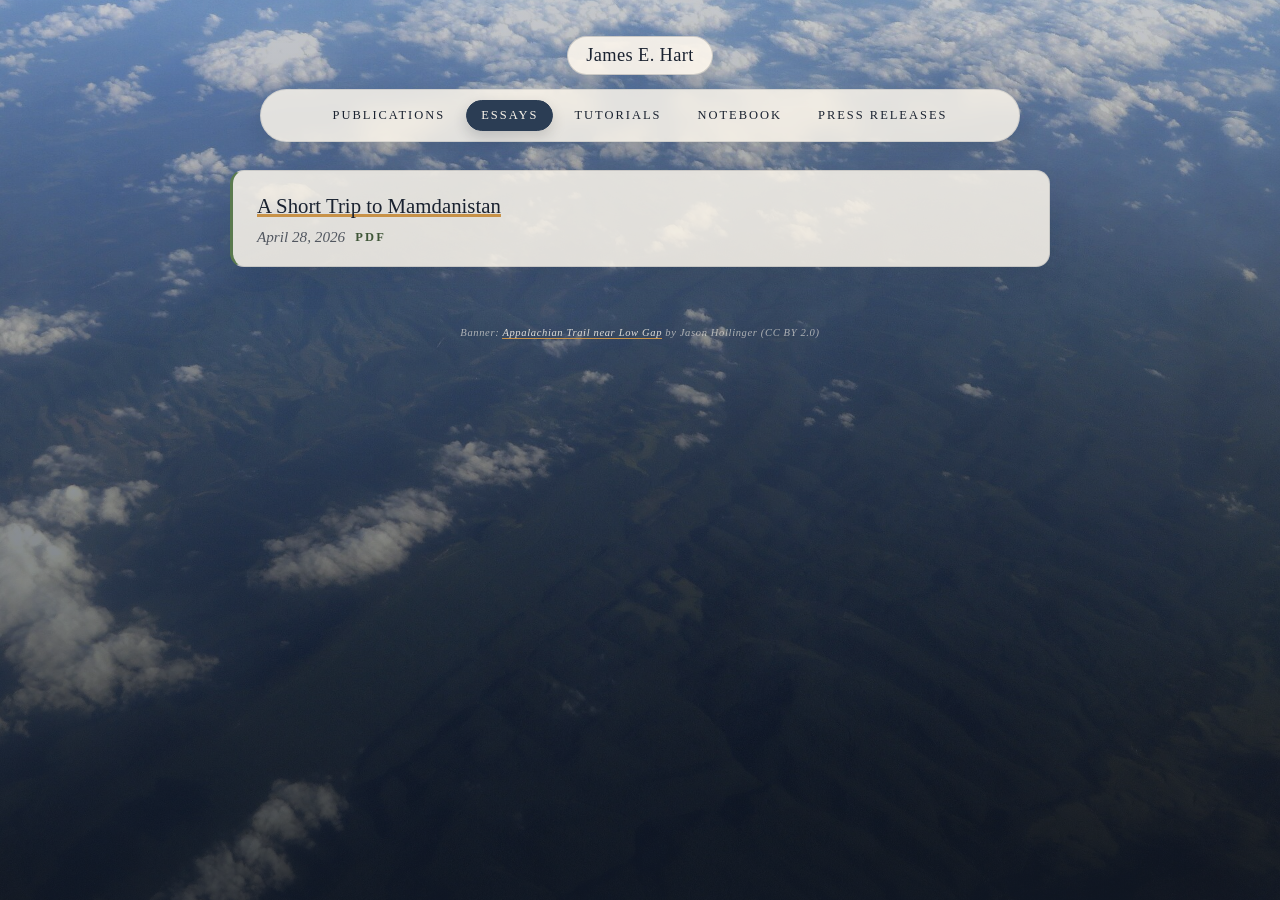
==== essays.html @ 21981b57 "Initial commit: personal website Co-Authored-By: Claude Opus 4.7 <noreply@anthropic.com>" ====
<!doctype html>
<html lang="en">
  <head>
    <meta charset="utf-8" />
    <meta name="viewport" content="width=device-width, initial-scale=1" />
    <title>Essays | James E. Hart</title>
    <link rel="stylesheet" href="styles.css" />
  </head>
  <body>
    <main class="page page--essays">
      <div class="backdrop">
        <div class="orb orb-one"></div>
        <div class="orb orb-two"></div>
        <div class="grid"></div>
      </div>

      <header class="topbar reveal" style="--d: 0.05s">
        <a class="home-link menu-link" href="index.html">James E. Hart</a>
        <nav class="menu menu--inline" aria-label="Primary">
          <a href="publications.html" class="menu-link">Publications</a>
          <a href="essays.html" class="menu-link is-active">Essays</a>
          <a href="tutorials.html" class="menu-link">Tutorials</a>
          <a href="multimedia.html" class="menu-link">Notebook</a>
          <a href="press-releases.html" class="menu-link">Press releases</a>
        </nav>
      </header>

      <section class="essay-wrap">
        <div class="essay-list">
          <article class="essay-card reveal" style="--d: 0.1s">
            <h2 class="essay-title">
              <a href="assets/essays/A%20Short%20Trip%20to%20Mamdanistan.pdf">A Short Trip to Mamdanistan</a>
            </h2>
            <p class="essay-meta">
              <span class="essay-date">April 28, 2026</span>
              <span class="essay-pdf">PDF</span>
            </p>
          </article>
        </div>
      </section>

      <footer class="site-footer">
        Banner: <a href="assets/mountains/CREDITS.md">Appalachian Trail near Low Gap</a> by Jason Hollinger (CC BY 2.0)
      </footer>
    </main>
  </body>
</html>
---- styles.css ----
/* ============================================================
   James E. Hart — Appalachian / Blue Ridge theme
   Color and type system inspired by misty layered ridges at dawn.
   ============================================================ */

@view-transition {
  navigation: auto;
}

@keyframes ridge-slide-out {
  from {
    transform: translateX(0);
    opacity: 1;
  }
  to {
    transform: translateX(-8%);
    opacity: 0;
  }
}

@keyframes ridge-slide-in {
  from {
    transform: translateX(8%);
    opacity: 0;
  }
  to {
    transform: translateX(0);
    opacity: 1;
  }
}

::view-transition-old(root) {
  animation: ridge-slide-out 380ms cubic-bezier(0.4, 0, 0.2, 1) both;
}

::view-transition-new(root) {
  animation: ridge-slide-in 380ms cubic-bezier(0.4, 0, 0.2, 1) both;
}

:root {
  /* Ridge palette — far ridges fade to lighter, near ridges to darker */
  --ridge-deepest: #131c2a;
  --ridge-deep: #2b3d54;
  --ridge-mid: #5a7390;
  --ridge-far: #97aac1;
  --ridge-mist: #cfdae6;

  /* Dawn warm tones */
  --dawn-cream: #f3ebe0;
  --dawn-bright: #fbf5ea;
  --dawn-haze: #e7d5c2;
  --dawn-gold: #c89248;
  --dawn-ember: #b85a2e;

  /* Forest accent */
  --moss-deep: #3f5638;
  --moss: #5a7a4f;

  /* Ink */
  --ink: #1a2230;
  --ink-soft: rgba(26, 34, 48, 0.72);
  --ink-faint: rgba(26, 34, 48, 0.5);

  /* Cream paper for cards */
  --paper: rgba(252, 246, 236, 0.86);
  --paper-strong: #fcf6ec;
  --paper-edge: rgba(26, 34, 48, 0.12);

  /* Effects */
  --shadow-ridge: 0 22px 50px rgba(19, 28, 42, 0.28);
  --shadow-soft: 0 10px 24px rgba(19, 28, 42, 0.12);
  --shadow-card: 0 14px 32px rgba(19, 28, 42, 0.1);

  --radius-pill: 999px;
  --radius-round: 50%;
  --max-width: 980px;

  --font-display: "Times New Roman", Times, serif;
  --font-body: "Times New Roman", Times, serif;
}

* {
  box-sizing: border-box;
}

body {
  margin: 0;
  min-height: 100vh;
  font-family: var(--font-body);
  font-weight: 400;
  color: var(--ink);
  background: linear-gradient(180deg, #f6efe4 0%, #efe5d6 50%, #e3dccf 100%);
  overflow-x: hidden;
  -webkit-font-smoothing: antialiased;
  -moz-osx-font-smoothing: grayscale;
}

/* ----------------------------------------------------------
   Page shells
   ---------------------------------------------------------- */

.page {
  position: relative;
  min-height: 100vh;
  display: flex;
  align-items: center;
  justify-content: center;
  padding: 48px 20px 56px;
  background-image:
    linear-gradient(
      180deg,
      rgba(26, 36, 56, 0.25) 0%,
      rgba(19, 28, 42, 0.55) 70%,
      rgba(19, 28, 42, 0.78) 100%
    ),
    url("assets/mountains/spruce-knob-allegheny.jpg");
  background-size: cover;
  background-position: center 35%;
  background-attachment: fixed;
  background-repeat: no-repeat;
  color: var(--paper-strong);
}

/* ----------------------------------------------------------
   HOME — full-bleed Blue Ridge hero (extra-dramatic overlay)
   ---------------------------------------------------------- */

.page--home {
  flex-direction: column;
  align-items: center;
  justify-content: center;
  padding: 32px 20px 16px;
  background-image:
    linear-gradient(
      180deg,
      rgba(26, 36, 56, 0.15) 0%,
      rgba(26, 36, 56, 0.05) 30%,
      rgba(19, 28, 42, 0.55) 75%,
      rgba(19, 28, 42, 0.85) 100%
    ),
    url("assets/mountains/spruce-knob-allegheny.jpg");
  background-size: cover;
  background-position: center 35%;
  background-attachment: fixed;
  background-repeat: no-repeat;
}

.page--home .hero {
  flex: 1;
  justify-content: center;
}

/* keep the empty .backdrop / orb / grid markup harmless on home */
.page--home .backdrop,
.page--home .orb,
.page--home .grid {
  display: none;
}

.page--home .name {
  color: var(--paper-strong);
  text-shadow: 0 2px 24px rgba(19, 28, 42, 0.6);
}

.page--home .title {
  color: rgba(252, 246, 236, 0.86);
}

.page--home .menu-link {
  color: var(--paper-strong);
  background: rgba(252, 246, 236, 0.1);
  border-color: rgba(252, 246, 236, 0.32);
  backdrop-filter: blur(6px);
  -webkit-backdrop-filter: blur(6px);
}

.page--home .menu-link:hover,
.page--home .menu-link:focus {
  background: rgba(252, 246, 236, 0.22);
  border-color: rgba(252, 246, 236, 0.55);
  color: var(--paper-strong);
}

.page--home .social {
  background: rgba(252, 246, 236, 0.12);
  border-color: rgba(252, 246, 236, 0.3);
  color: var(--paper-strong);
  backdrop-filter: blur(6px);
  -webkit-backdrop-filter: blur(6px);
}

.page--home .social.orcid,
.page--home .social.scholar,
.page--home .social.institution,
.page--home .social.linked,
.page--home .social.mail {
  /* override colorful tints over the dark hero — stay cream for cohesion */
  color: var(--paper-strong);
  background: rgba(252, 246, 236, 0.12);
}

.page--home .photo-frame {
  background: rgba(252, 246, 236, 0.18);
  border: 1px solid rgba(252, 246, 236, 0.45);
  box-shadow: 0 18px 42px rgba(19, 28, 42, 0.55), 0 0 0 6px rgba(252, 246, 236, 0.06);
}

.page--home .site-footer {
  color: rgba(252, 246, 236, 0.7);
}

.page--home .site-footer a {
  color: var(--paper-strong);
  border-color: rgba(252, 246, 236, 0.4);
}

/* ----------------------------------------------------------
   INNER PAGES — slim ridge banner above content
   ---------------------------------------------------------- */

.page--publications,
.page--essays,
.page--tutorials,
.page--essay,
.page--press,
.page--multimedia {
  align-items: stretch;
  justify-content: flex-start;
  flex-direction: column;
  padding: 36px 0 56px;
}

/* Hide the legacy orb/grid backdrop on inner pages too */
.page--publications .backdrop,
.page--essays .backdrop,
.page--tutorials .backdrop,
.page--essay .backdrop,
.page--press .backdrop,
.page--multimedia .backdrop {
  display: none;
}

/* ----------------------------------------------------------
   Hero (home)
   ---------------------------------------------------------- */

.hero {
  position: relative;
  z-index: 1;
  display: flex;
  flex-direction: column;
  align-items: center;
  text-align: center;
  gap: 22px;
  max-width: var(--max-width);
}

.photo-frame {
  width: clamp(200px, 26vw, 300px);
  height: clamp(200px, 26vw, 300px);
  border-radius: var(--radius-round);
  background: var(--paper-strong);
  padding: 8px;
  box-shadow: var(--shadow-ridge);
  border: 2px solid rgba(26, 34, 48, 0.12);
}

.photo-frame img {
  width: 100%;
  height: 100%;
  object-fit: cover;
  border-radius: var(--radius-round);
  display: block;
}

.name {
  font-family: var(--font-display);
  font-size: clamp(2.8rem, 5.2vw, 4.8rem);
  font-weight: 600;
  margin: 0;
  letter-spacing: 0.01em;
  line-height: 1.05;
}

.title {
  margin: -4px 0 0;
  font-size: 1.05rem;
  line-height: 1.6;
  color: var(--ink-soft);
  max-width: 720px;
  font-style: italic;
  font-weight: 400;
}

/* ----------------------------------------------------------
   Nav menu
   ---------------------------------------------------------- */

.menu {
  display: flex;
  flex-wrap: wrap;
  justify-content: center;
  gap: 10px;
}

.menu-link {
  text-decoration: none;
  color: var(--ink);
  padding: 10px 18px;
  border-radius: var(--radius-pill);
  border: 1px solid rgba(26, 34, 48, 0.18);
  background: rgba(252, 246, 236, 0.78);
  font-family: var(--font-body);
  font-size: 0.86rem;
  letter-spacing: 0.18em;
  text-transform: uppercase;
  transition: transform 0.2s ease, background 0.2s ease, border 0.2s ease,
    box-shadow 0.2s ease, color 0.2s ease;
}

.menu-link:hover,
.menu-link:focus {
  outline: none;
  transform: translateY(-2px);
  border-color: var(--dawn-gold);
  background: var(--paper-strong);
  box-shadow: 0 10px 22px rgba(19, 28, 42, 0.16);
}

.menu-link.is-active {
  background: var(--ridge-deep);
  border-color: var(--ridge-deep);
  color: var(--paper-strong);
  box-shadow: 0 8px 18px rgba(19, 28, 42, 0.2);
}

.page--home .menu-link.is-active {
  background: var(--paper-strong);
  border-color: var(--paper-strong);
  color: var(--ridge-deepest);
}

/* ----------------------------------------------------------
   Socials
   ---------------------------------------------------------- */

.socials {
  display: flex;
  flex-wrap: wrap;
  gap: 12px;
  justify-content: center;
}

.social {
  width: 46px;
  height: 46px;
  border-radius: var(--radius-round);
  display: grid;
  place-items: center;
  border: 1px solid rgba(26, 34, 48, 0.18);
  background: rgba(252, 246, 236, 0.85);
  color: var(--ink);
  text-decoration: none;
  transition: transform 0.2s ease, box-shadow 0.2s ease, border 0.2s ease;
}

.social svg {
  width: 22px;
  height: 22px;
  fill: currentColor;
}

.social-icon {
  font-size: 0.95rem;
  font-weight: 600;
  letter-spacing: 0.05em;
}

.social:hover,
.social:focus {
  outline: none;
  transform: translateY(-2px);
  box-shadow: 0 10px 18px rgba(19, 28, 42, 0.15);
  border-color: var(--dawn-gold);
}

/* (light tints for inner-page contexts where socials sit on cream) */
.social.orcid {
  color: #1f7a43;
  background: rgba(31, 122, 67, 0.12);
}
.social.github {
  color: #1a2230;
}
.social.scholar {
  color: #2a6ed1;
  background: rgba(42, 110, 209, 0.12);
}
.social.institution {
  color: #1f3d7a;
  background: rgba(31, 61, 122, 0.12);
}
.social.linked {
  color: #0072b1;
  background: rgba(0, 114, 177, 0.12);
}
.social.mail {
  color: var(--dawn-ember);
  background: rgba(184, 90, 46, 0.12);
}

/* ----------------------------------------------------------
   Reveal animation
   ---------------------------------------------------------- */

.reveal {
  opacity: 0;
  transform: translateY(16px);
  animation: fadeUp 0.9s ease forwards;
  animation-delay: var(--d, 0s);
}

@keyframes fadeUp {
  to {
    opacity: 1;
    transform: translateY(0);
  }
}

/* ----------------------------------------------------------
   Topbar (inner pages) — sits over banner photo
   ---------------------------------------------------------- */

.topbar {
  position: relative;
  z-index: 2;
  width: 100%;
  max-width: var(--max-width);
  margin: 0 auto 28px;
  padding: 0 20px;
  display: flex;
  align-items: center;
  justify-content: center;
  gap: 14px;
  flex-wrap: wrap;
  flex-direction: column;
}

.home-link.menu-link {
  text-transform: none;
  letter-spacing: 0.02em;
  font-family: var(--font-display);
  font-size: 1.15rem;
  font-weight: 500;
  padding: 8px 18px;
  background: rgba(252, 246, 236, 0.92);
  border-color: rgba(26, 34, 48, 0.18);
  color: var(--ink);
  box-shadow: var(--shadow-soft);
}

.menu--inline {
  justify-content: center;
  width: 100%;
  background: rgba(252, 246, 236, 0.85);
  backdrop-filter: blur(8px);
  -webkit-backdrop-filter: blur(8px);
  padding: 10px 12px;
  border-radius: var(--radius-pill);
  border: 1px solid rgba(26, 34, 48, 0.1);
  box-shadow: var(--shadow-soft);
  max-width: 760px;
  margin: 0 auto;
  gap: 6px;
}

.menu--inline .menu-link {
  padding: 7px 14px;
  font-size: 0.78rem;
  border: 1px solid transparent;
  background: transparent;
  letter-spacing: 0.16em;
}

.menu--inline .menu-link:hover,
.menu--inline .menu-link:focus {
  background: rgba(26, 34, 48, 0.06);
  border-color: transparent;
  transform: none;
  box-shadow: none;
}

.menu--inline .menu-link.is-active {
  background: var(--ridge-deep);
  color: var(--paper-strong);
  border-color: var(--ridge-deep);
  box-shadow: 0 6px 14px rgba(19, 28, 42, 0.18);
}

/* ----------------------------------------------------------
   Publications
   ---------------------------------------------------------- */

.pub-wrap {
  position: relative;
  z-index: 1;
  width: 100%;
  max-width: var(--max-width);
  margin: 0 auto;
  padding: 0 20px;
  display: flex;
  flex-direction: column;
  gap: 28px;
  align-items: center;
}

.pub-list {
  display: flex;
  flex-direction: column;
  gap: 36px;
  width: 100%;
  align-items: center;
}

.pub-year {
  display: flex;
  flex-direction: column;
  align-items: center;
  gap: 16px;
  width: 100%;
}

.pub-year h2 {
  margin: 0;
  font-family: var(--font-display);
  font-size: 0.9rem;
  font-weight: 500;
  text-transform: uppercase;
  letter-spacing: 0.4em;
  color: var(--paper-strong);
  text-shadow: 0 1px 12px rgba(19, 28, 42, 0.55);
  text-align: center;
  position: relative;
  padding: 0 18px;
}

.pub-year h2::before,
.pub-year h2::after {
  content: "";
  display: inline-block;
  width: 28px;
  height: 1px;
  background: rgba(252, 246, 236, 0.45);
  vertical-align: middle;
  margin: 0 12px;
}

.pub-cards {
  display: grid;
  gap: 16px;
  width: 100%;
  justify-items: center;
  grid-template-columns: 1fr;
}

.pub-card {
  background: var(--paper);
  border: 1px solid var(--paper-edge);
  border-left: 3px solid var(--ridge-mid);
  border-radius: 14px;
  padding: 20px 24px;
  box-shadow: var(--shadow-card);
  width: min(100%, 820px);
  text-align: left;
  transition: transform 0.2s ease, box-shadow 0.2s ease, border-color 0.2s ease;
}

.pub-card:hover {
  transform: translateY(-2px);
  border-left-color: var(--dawn-gold);
  box-shadow: 0 18px 36px rgba(19, 28, 42, 0.14);
}

.pub-title {
  margin: 0 0 10px;
  font-family: var(--font-display);
  font-size: 1.22rem;
  line-height: 1.4;
  font-weight: 500;
  color: var(--ink);
}

.pub-type {
  text-transform: uppercase;
  letter-spacing: 0.24em;
  font-size: 0.68rem;
  color: var(--moss-deep);
  margin-bottom: 10px;
  font-weight: 600;
}

.pub-authors,
.pub-venue {
  margin: 0 0 6px;
  color: var(--ink-soft);
  font-size: 0.96rem;
  line-height: 1.55;
}

.pub-venue {
  font-style: italic;
  color: var(--ink-faint);
}

.pub-links {
  display: flex;
  flex-wrap: wrap;
  gap: 12px;
  margin-top: 8px;
}

.pub-links a {
  text-decoration: none;
  color: var(--ridge-deep);
  border-bottom: 1px solid var(--dawn-gold);
  padding-bottom: 2px;
  font-size: 0.95rem;
}

.pub-links a:hover {
  color: var(--dawn-ember);
}

/* ----------------------------------------------------------
   Essays / Tutorials / Press
   ---------------------------------------------------------- */

.essay-wrap {
  position: relative;
  z-index: 1;
  width: 100%;
  max-width: var(--max-width);
  margin: 0 auto;
  padding: 0 20px;
  display: flex;
  flex-direction: column;
  gap: 24px;
  align-items: center;
}

.essay-list {
  display: flex;
  flex-direction: column;
  gap: 16px;
  width: 100%;
  align-items: center;
}

.essay-card {
  background: var(--paper);
  border: 1px solid var(--paper-edge);
  border-left: 3px solid var(--moss);
  border-radius: 14px;
  padding: 20px 24px;
  box-shadow: var(--shadow-card);
  width: min(100%, 820px);
  text-align: left;
  transition: transform 0.2s ease, box-shadow 0.2s ease, border-color 0.2s ease;
}

.essay-card:hover {
  transform: translateY(-2px);
  border-left-color: var(--dawn-gold);
  box-shadow: 0 18px 36px rgba(19, 28, 42, 0.14);
}

.essay-title {
  margin: 0 0 8px;
  font-family: var(--font-display);
  font-size: 1.3rem;
  line-height: 1.4;
  font-weight: 500;
}

.essay-title a,
.essay-title a:visited {
  color: var(--ink);
  text-decoration: none;
  background-image: linear-gradient(transparent 86%, var(--dawn-gold) 86%);
  background-size: 100% 100%;
  background-repeat: no-repeat;
}

.essay-title a:hover,
.essay-title a:focus {
  color: var(--ridge-deep);
}

.essay-meta {
  margin: 0;
  display: flex;
  flex-wrap: wrap;
  gap: 10px;
  align-items: center;
  color: var(--ink-soft);
  font-style: italic;
  font-size: 0.95rem;
}

.essay-pdf {
  color: var(--moss-deep);
  font-size: 0.78rem;
  letter-spacing: 0.18em;
  text-transform: uppercase;
  font-style: normal;
  font-weight: 600;
}

.essay-empty {
  margin: 0;
  color: rgba(252, 246, 236, 0.8);
  font-size: 1rem;
  font-style: italic;
}

.essay-page {
  position: relative;
  z-index: 1;
  width: min(100%, 820px);
  background: var(--paper-strong);
  border: 1px solid var(--paper-edge);
  border-radius: 14px;
  padding: 32px 36px 36px;
  box-shadow: var(--shadow-card);
  text-align: left;
  margin: 0 20px;
}

.essay-page-title {
  margin: 0 0 12px;
  font-family: var(--font-display);
  font-size: clamp(1.9rem, 2.8vw, 2.6rem);
  font-weight: 500;
  line-height: 1.15;
  color: var(--ink);
}

.essay-page-meta {
  margin: 0 0 22px;
  display: flex;
  flex-wrap: wrap;
  gap: 12px;
  color: var(--ink-soft);
  font-style: italic;
}

.essay-content {
  line-height: 1.75;
  color: rgba(26, 34, 48, 0.88);
  font-size: 1.05rem;
}

.essay-content h2,
.essay-content h3,
.essay-content h4 {
  font-family: var(--font-display);
  margin: 24px 0 12px;
  font-weight: 500;
  color: var(--ridge-deep);
}

.essay-content p {
  margin: 0 0 16px;
}

.essay-content ul {
  margin: 0 0 16px 18px;
  padding: 0;
}

.essay-content a {
  color: var(--ridge-deep);
  text-decoration: underline;
  text-decoration-color: var(--dawn-gold);
  text-underline-offset: 3px;
}

.press-summary {
  margin: 10px 0 0;
  color: var(--ink-soft);
  line-height: 1.65;
}

/* ----------------------------------------------------------
   Multimedia / Notebook
   ---------------------------------------------------------- */

.media-wrap {
  position: relative;
  z-index: 1;
  width: 100%;
  max-width: var(--max-width);
  margin: 0 auto;
  padding: 0 20px;
  display: flex;
  flex-direction: column;
  gap: 28px;
  align-items: center;
}

.media-intro {
  text-align: center;
  max-width: 720px;
}

.media-kicker {
  margin: 0;
  font-size: 0.72rem;
  letter-spacing: 0.36em;
  text-transform: uppercase;
  color: var(--dawn-gold);
  font-weight: 600;
}

.media-title-main {
  margin: 10px 0 12px;
  font-family: var(--font-display);
  font-size: clamp(2rem, 3.2vw, 2.8rem);
  font-weight: 500;
  line-height: 1.1;
  color: var(--paper-strong);
  text-shadow: 0 1px 16px rgba(19, 28, 42, 0.55);
}

.media-lede {
  margin: 0;
  color: rgba(252, 246, 236, 0.86);
  line-height: 1.65;
  font-style: italic;
}

.media-grid,
.media-folder-grid {
  display: grid;
  gap: 18px;
  width: 100%;
  grid-template-columns: 1fr;
  align-items: stretch;
}

.media-section-title {
  margin: 8px 0 0;
  font-family: var(--font-display);
  font-size: 0.86rem;
  letter-spacing: 0.36em;
  text-transform: uppercase;
  color: var(--paper-strong);
  text-shadow: 0 1px 12px rgba(19, 28, 42, 0.55);
  font-weight: 500;
}

.media-card {
  background: var(--paper);
  border: 1px solid var(--paper-edge);
  border-radius: 14px;
  padding: 20px 24px;
  box-shadow: var(--shadow-card);
  width: 100%;
  text-align: left;
}

.media-type {
  text-transform: uppercase;
  letter-spacing: 0.24em;
  font-size: 0.68rem;
  color: var(--moss-deep);
  margin-bottom: 10px;
  font-weight: 600;
}

.media-title {
  margin: 0 0 14px;
  font-family: var(--font-display);
  font-size: 1.22rem;
  line-height: 1.4;
  font-weight: 500;
}

.media-caption {
  margin: 14px 0 0;
  color: var(--ink-soft);
  line-height: 1.65;
}

.media-quote {
  margin: 0;
  padding: 18px 22px;
  border-left: 3px solid var(--moss-deep);
  background: var(--paper-strong);
  border-radius: 0 10px 10px 0;
  font-family: var(--font-display);
  font-size: 1.18rem;
  line-height: 1.55;
  font-style: italic;
  color: var(--ink-soft);
  min-height: 3em;
}

.media-caption--quote {
  display: flex;
  align-items: center;
  flex-wrap: wrap;
  gap: 12px;
  margin-top: 18px;
}

.media-attribution {
  font-family: var(--font-display);
  font-size: 0.95rem;
  letter-spacing: 0.04em;
  color: var(--ink);
}

.apple-music-link {
  display: inline-flex;
  align-items: center;
  gap: 8px;
  padding: 7px 14px 7px 12px;
  border-radius: var(--radius-pill, 999px);
  background: var(--ink);
  color: var(--paper-strong);
  font-size: 0.82rem;
  font-weight: 500;
  letter-spacing: 0.02em;
  text-decoration: none;
  border: 1px solid var(--ink);
  transition: transform 0.15s ease, background 0.2s ease, box-shadow 0.2s ease;
  box-shadow: 0 1px 6px rgba(19, 28, 42, 0.18);
}

.apple-music-link:hover,
.apple-music-link:focus-visible {
  background: var(--moss-deep);
  border-color: var(--moss-deep);
  transform: translateY(-1px);
  box-shadow: 0 4px 12px rgba(19, 28, 42, 0.25);
  outline: none;
}

.apple-music-link__icon {
  width: 16px;
  height: 16px;
  flex-shrink: 0;
}

.apple-music-link__label {
  white-space: nowrap;
}

.media-frame {
  margin: 0;
  border-radius: 12px;
  border: 1px solid rgba(26, 34, 48, 0.1);
  background: var(--paper-strong);
  padding: 12px;
  display: grid;
  place-items: center;
  position: relative;
}

.media-frame--photo {
  aspect-ratio: auto;
}

.media-frame--video {
  aspect-ratio: 16 / 9;
  overflow: hidden;
}

.media-frame img {
  width: 100%;
  height: 100%;
  object-fit: contain;
  border-radius: 10px;
  display: block;
}

.media-frame--photo img {
  height: auto;
}

.media-frame video {
  width: 100%;
  height: 100%;
  border-radius: 10px;
  display: block;
  object-fit: contain;
}

.video-badge {
  position: absolute;
  top: 50%;
  left: 50%;
  transform: translate(-50%, -50%);
  background: rgba(19, 28, 42, 0.7);
  color: var(--paper-strong);
  padding: 8px 14px;
  border-radius: var(--radius-pill);
  font-size: 0.72rem;
  letter-spacing: 0.24em;
  text-transform: uppercase;
}

/* ----------------------------------------------------------
   Carousel
   ---------------------------------------------------------- */

.carousel {
  margin-top: 14px;
  display: grid;
  grid-template-columns: auto 1fr auto;
  gap: 12px;
  align-items: center;
}

.carousel-track {
  display: grid;
  grid-auto-flow: column;
  grid-auto-columns: minmax(200px, 1fr);
  gap: 14px;
  overflow-x: auto;
  scroll-snap-type: x mandatory;
  scroll-behavior: smooth;
  padding: 6px 2px;
}

.carousel-slide {
  margin: 0;
  scroll-snap-align: center;
  background: var(--paper-strong);
  border: 1px solid rgba(26, 34, 48, 0.1);
  border-radius: 12px;
  padding: 10px;
  display: grid;
  gap: 8px;
  box-shadow: var(--shadow-soft);
}

.carousel-slide img {
  width: 100%;
  height: auto;
  max-height: 200px;
  object-fit: contain;
  border-radius: 8px;
  display: block;
  cursor: zoom-in;
}

.carousel-slide figcaption {
  font-size: 0.85rem;
  color: var(--ink-soft);
  font-style: italic;
}

.carousel-control {
  border-radius: var(--radius-pill);
  border: 1px solid rgba(26, 34, 48, 0.18);
  background: var(--paper-strong);
  color: var(--ink);
  padding: 0 14px;
  min-width: 64px;
  height: 40px;
  font-family: var(--font-body);
  font-size: 0.7rem;
  text-transform: uppercase;
  letter-spacing: 0.2em;
  cursor: pointer;
  transition: transform 0.2s ease, box-shadow 0.2s ease, border 0.2s ease;
}

.carousel-control:hover,
.carousel-control:focus {
  outline: none;
  transform: translateY(-2px);
  border-color: var(--dawn-gold);
  box-shadow: 0 10px 18px rgba(19, 28, 42, 0.12);
}

/* ----------------------------------------------------------
   Lightbox
   ---------------------------------------------------------- */

.lightbox {
  position: fixed;
  inset: 0;
  background: rgba(19, 28, 42, 0.82);
  display: none;
  align-items: center;
  justify-content: center;
  padding: 24px;
  z-index: 10;
}

.lightbox.is-open {
  display: grid;
}

.lightbox-dialog {
  background: var(--paper-strong);
  border-radius: 16px;
  padding: 16px 16px 20px;
  display: grid;
  gap: 12px;
  width: min(92vw, 1100px);
  max-height: 90vh;
  box-shadow: 0 24px 48px rgba(19, 28, 42, 0.4);
}

.lightbox-close {
  justify-self: end;
  border-radius: var(--radius-pill);
  border: 1px solid rgba(26, 34, 48, 0.2);
  background: var(--paper-strong);
  color: var(--ink);
  padding: 6px 14px;
  font-size: 0.72rem;
  letter-spacing: 0.16em;
  text-transform: uppercase;
  cursor: pointer;
}

.lightbox-image {
  width: 100%;
  max-height: 72vh;
  object-fit: contain;
  border-radius: 10px;
  background: #fff;
}

.lightbox-caption {
  margin: 0;
  text-align: center;
  color: var(--ink-soft);
  font-style: italic;
}

/* ----------------------------------------------------------
   Site footer (photo credits)
   ---------------------------------------------------------- */

.site-footer {
  position: relative;
  z-index: 1;
  width: 100%;
  max-width: var(--max-width);
  margin: 48px auto 0;
  padding: 12px 20px 4px;
  text-align: center;
  font-size: 0.66rem;
  letter-spacing: 0.06em;
  color: rgba(252, 246, 236, 0.6);
  font-style: italic;
}

.site-footer a {
  color: rgba(252, 246, 236, 0.85);
  text-decoration: none;
  border-bottom: 1px solid var(--dawn-gold);
}

.site-footer a:hover {
  color: var(--dawn-gold);
}

.page--home .site-footer {
  margin-top: 12px;
  font-size: 0.62rem;
}

/* ----------------------------------------------------------
   Responsive
   ---------------------------------------------------------- */

@media (max-width: 640px) {
  .page {
    padding: 36px 14px 44px;
  }

  .page--home {
    padding: 44px 14px 56px;
    background-attachment: scroll; /* fixed bg is janky on iOS */
  }

  .page--home .hero {
    padding: 28px 18px 32px;
  }

  .page--publications,
  .page--essays,
  .page--tutorials,
  .page--essay,
  .page--press,
  .page--multimedia {
    padding-top: 24px;
    padding-bottom: 40px;
  }

  .topbar {
    margin-bottom: 22px;
  }

  .menu--inline {
    padding: 8px 8px;
    gap: 4px;
  }

  .menu--inline .menu-link {
    padding: 6px 10px;
    font-size: 0.7rem;
    letter-spacing: 0.12em;
  }

  .pub-year h2 {
    letter-spacing: 0.28em;
  }

  .pub-year h2::before,
  .pub-year h2::after {
    width: 16px;
    margin: 0 6px;
  }

  .menu-link {
    text-align: center;
  }

  .essay-page {
    padding: 22px 20px 26px;
  }

  .media-grid,
  .media-folder-grid {
    grid-template-columns: 1fr;
  }

  .carousel-track {
    grid-auto-columns: minmax(180px, 1fr);
  }
}
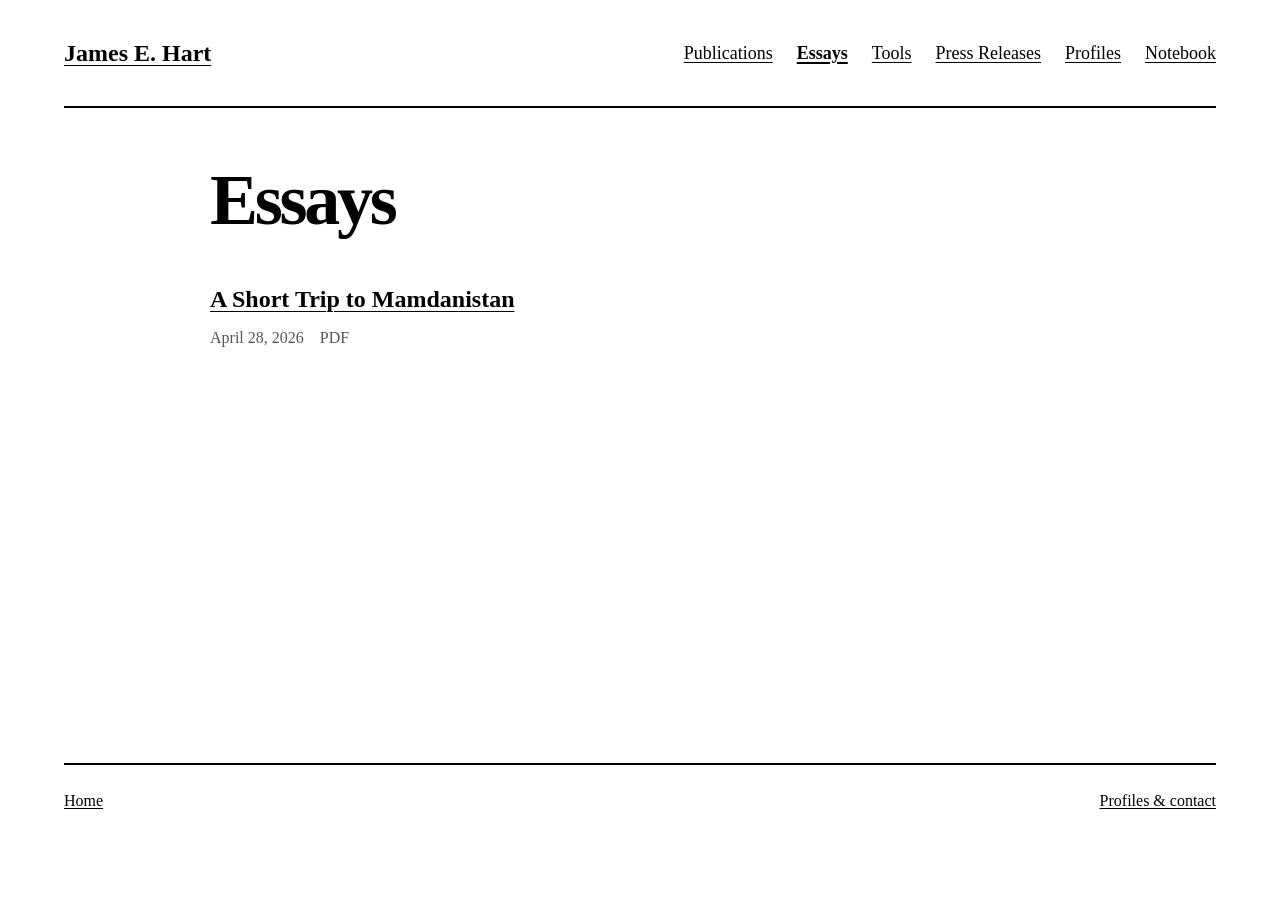
==== commit ef4076b8: "Simplify website and refresh profile, photos, and publications" ====
--- a/essays.html
+++ b/essays.html
@@ -7,27 +7,23 @@
     <link rel="stylesheet" href="styles.css" />
   </head>
   <body>
-    <main class="page page--essays">
-      <div class="backdrop">
-        <div class="orb orb-one"></div>
-        <div class="orb orb-two"></div>
-        <div class="grid"></div>
-      </div>
-
-      <header class="topbar reveal" style="--d: 0.05s">
-        <a class="home-link menu-link" href="index.html">James E. Hart</a>
-        <nav class="menu menu--inline" aria-label="Primary">
-          <a href="publications.html" class="menu-link">Publications</a>
-          <a href="essays.html" class="menu-link is-active">Essays</a>
-          <a href="tutorials.html" class="menu-link">Tutorials</a>
-          <a href="multimedia.html" class="menu-link">Notebook</a>
-          <a href="press-releases.html" class="menu-link">Press releases</a>
-        </nav>
-      </header>
-
+    <a class="skip-link" href="#main">Skip to content</a>
+    <header class="site-header">
+      <a class="site-name" href="index.html">James E. Hart</a>
+      <nav class="site-nav" aria-label="Primary">
+          <a href="publications.html">Publications</a>
+          <a href="essays.html" aria-current="page">Essays</a>
+          <a href="tools.html">Tools</a>
+          <a href="press-releases.html">Press Releases</a>
+          <a href="profiles.html">Profiles</a>
+          <a href="index.html#notebook">Notebook</a>
+      </nav>
+    </header>
+    <main id="main" class="content-page">
+      <h1>Essays</h1>
       <section class="essay-wrap">
         <div class="essay-list">
-          <article class="essay-card reveal" style="--d: 0.1s">
+          <article class="essay-card">
             <h2 class="essay-title">
               <a href="assets/essays/A%20Short%20Trip%20to%20Mamdanistan.pdf">A Short Trip to Mamdanistan</a>
             </h2>
@@ -38,10 +34,10 @@
           </article>
         </div>
       </section>
-
-      <footer class="site-footer">
-        Banner: <a href="assets/mountains/CREDITS.md">Appalachian Trail near Low Gap</a> by Jason Hollinger (CC BY 2.0)
-      </footer>
     </main>
+    <footer class="site-footer">
+      <a href="index.html">Home</a>
+      <a href="profiles.html">Profiles &amp; contact</a>
+    </footer>
   </body>
 </html>
--- a/styles.css
+++ b/styles.css
@@ -1,1249 +1,501 @@
-/* ============================================================
-   James E. Hart — Appalachian / Blue Ridge theme
-   Color and type system inspired by misty layered ridges at dawn.
-   ============================================================ */
-
-@view-transition {
-  navigation: auto;
-}
-
-@keyframes ridge-slide-out {
-  from {
-    transform: translateX(0);
-    opacity: 1;
-  }
-  to {
-    transform: translateX(-8%);
-    opacity: 0;
-  }
-}
-
-@keyframes ridge-slide-in {
-  from {
-    transform: translateX(8%);
-    opacity: 0;
-  }
-  to {
-    transform: translateX(0);
-    opacity: 1;
-  }
-}
-
-::view-transition-old(root) {
-  animation: ridge-slide-out 380ms cubic-bezier(0.4, 0, 0.2, 1) both;
-}
-
-::view-transition-new(root) {
-  animation: ridge-slide-in 380ms cubic-bezier(0.4, 0, 0.2, 1) both;
-}
-
+/* James E. Hart — black ink, white paper, and personal photographs. */
 :root {
-  /* Ridge palette — far ridges fade to lighter, near ridges to darker */
-  --ridge-deepest: #131c2a;
-  --ridge-deep: #2b3d54;
-  --ridge-mid: #5a7390;
-  --ridge-far: #97aac1;
-  --ridge-mist: #cfdae6;
-
-  /* Dawn warm tones */
-  --dawn-cream: #f3ebe0;
-  --dawn-bright: #fbf5ea;
-  --dawn-haze: #e7d5c2;
-  --dawn-gold: #c89248;
-  --dawn-ember: #b85a2e;
-
-  /* Forest accent */
-  --moss-deep: #3f5638;
-  --moss: #5a7a4f;
-
-  /* Ink */
-  --ink: #1a2230;
-  --ink-soft: rgba(26, 34, 48, 0.72);
-  --ink-faint: rgba(26, 34, 48, 0.5);
-
-  /* Cream paper for cards */
-  --paper: rgba(252, 246, 236, 0.86);
-  --paper-strong: #fcf6ec;
-  --paper-edge: rgba(26, 34, 48, 0.12);
-
-  /* Effects */
-  --shadow-ridge: 0 22px 50px rgba(19, 28, 42, 0.28);
-  --shadow-soft: 0 10px 24px rgba(19, 28, 42, 0.12);
-  --shadow-card: 0 14px 32px rgba(19, 28, 42, 0.1);
-
-  --radius-pill: 999px;
-  --radius-round: 50%;
-  --max-width: 980px;
-
-  --font-display: "Times New Roman", Times, serif;
-  --font-body: "Times New Roman", Times, serif;
+  color-scheme: light;
+  --paper: #fff;
+  --ink: #000;
+  --secondary: #555;
+  --rule: #b3b3b3;
+  --site-width: 1152px;
+  --reading-width: 720px;
+  font-family: "Times New Roman", Times, serif;
+  color: var(--ink);
+  background: var(--paper);
 }
 
 * {
   box-sizing: border-box;
 }
 
+html {
+  scroll-behavior: smooth;
+}
+
 body {
   margin: 0;
-  min-height: 100vh;
-  font-family: var(--font-body);
-  font-weight: 400;
-  color: var(--ink);
-  background: linear-gradient(180deg, #f6efe4 0%, #efe5d6 50%, #e3dccf 100%);
-  overflow-x: hidden;
-  -webkit-font-smoothing: antialiased;
-  -moz-osx-font-smoothing: grayscale;
-}
-
-/* ----------------------------------------------------------
-   Page shells
-   ---------------------------------------------------------- */
-
-.page {
-  position: relative;
-  min-height: 100vh;
+  font-family: inherit;
+  font-size: 1.25rem;
+  line-height: 1.5;
+  overflow-wrap: break-word;
+}
+
+a {
+  color: inherit;
+  text-decoration-thickness: 1px;
+  text-underline-offset: 0.15em;
+}
+
+a:hover {
+  text-decoration-thickness: 2px;
+}
+
+:focus-visible {
+  outline: 2px solid var(--ink);
+  outline-offset: 5px;
+}
+
+img,
+video {
+  display: block;
+  max-width: 100%;
+}
+
+figure,
+blockquote {
+  margin: 0;
+}
+
+h1,
+h2,
+h3,
+p {
+  margin-top: 0;
+}
+
+.skip-link {
+  position: absolute;
+  top: 1rem;
+  left: 1rem;
+  z-index: 1;
+  padding: 0.5rem 1rem;
+  color: var(--paper);
+  background: var(--ink);
+  transform: translateY(-200%);
+}
+
+.skip-link:focus {
+  transform: none;
+}
+
+.site-header,
+.home-page,
+.site-footer {
+  width: min(var(--site-width), calc(100% - 4rem));
+  margin-inline: auto;
+}
+
+.site-header {
+  min-height: 108px;
   display: flex;
   align-items: center;
-  justify-content: center;
-  padding: 48px 20px 56px;
-  background-image:
-    linear-gradient(
-      180deg,
-      rgba(26, 36, 56, 0.25) 0%,
-      rgba(19, 28, 42, 0.55) 70%,
-      rgba(19, 28, 42, 0.78) 100%
-    ),
-    url("assets/mountains/spruce-knob-allegheny.jpg");
-  background-size: cover;
-  background-position: center 35%;
-  background-attachment: fixed;
-  background-repeat: no-repeat;
-  color: var(--paper-strong);
-}
-
-/* ----------------------------------------------------------
-   HOME — full-bleed Blue Ridge hero (extra-dramatic overlay)
-   ---------------------------------------------------------- */
-
-.page--home {
+  justify-content: space-between;
+  gap: 1.5rem 3rem;
+  padding-block: 1.5rem;
+  border-bottom: 2px solid var(--ink);
+}
+
+.site-name {
+  flex-shrink: 0;
+  font-size: 1.5rem;
+  font-weight: 700;
+}
+
+.site-nav {
+  display: flex;
+  flex-wrap: wrap;
+  align-items: center;
+  justify-content: flex-end;
+  gap: 0.5rem 1.5rem;
+  font-size: 1.125rem;
+}
+
+.site-nav a {
+  display: inline-block;
+  padding-block: 0.25rem;
+}
+
+.site-nav [aria-current="page"] {
+  font-weight: 700;
+  text-decoration-thickness: 2px;
+}
+
+/* The notebook link sits at the foot of the first screen. */
+.introduction {
+  min-height: calc(100svh - 108px);
+  display: flex;
   flex-direction: column;
-  align-items: center;
-  justify-content: center;
-  padding: 32px 20px 16px;
-  background-image:
-    linear-gradient(
-      180deg,
-      rgba(26, 36, 56, 0.15) 0%,
-      rgba(26, 36, 56, 0.05) 30%,
-      rgba(19, 28, 42, 0.55) 75%,
-      rgba(19, 28, 42, 0.85) 100%
-    ),
-    url("assets/mountains/spruce-knob-allegheny.jpg");
-  background-size: cover;
-  background-position: center 35%;
-  background-attachment: fixed;
-  background-repeat: no-repeat;
-}
-
-.page--home .hero {
+}
+
+.introduction-content {
   flex: 1;
-  justify-content: center;
-}
-
-/* keep the empty .backdrop / orb / grid markup harmless on home */
-.page--home .backdrop,
-.page--home .orb,
-.page--home .grid {
-  display: none;
-}
-
-.page--home .name {
-  color: var(--paper-strong);
-  text-shadow: 0 2px 24px rgba(19, 28, 42, 0.6);
-}
-
-.page--home .title {
-  color: rgba(252, 246, 236, 0.86);
-}
-
-.page--home .menu-link {
-  color: var(--paper-strong);
-  background: rgba(252, 246, 236, 0.1);
-  border-color: rgba(252, 246, 236, 0.32);
-  backdrop-filter: blur(6px);
-  -webkit-backdrop-filter: blur(6px);
-}
-
-.page--home .menu-link:hover,
-.page--home .menu-link:focus {
-  background: rgba(252, 246, 236, 0.22);
-  border-color: rgba(252, 246, 236, 0.55);
-  color: var(--paper-strong);
-}
-
-.page--home .social {
-  background: rgba(252, 246, 236, 0.12);
-  border-color: rgba(252, 246, 236, 0.3);
-  color: var(--paper-strong);
-  backdrop-filter: blur(6px);
-  -webkit-backdrop-filter: blur(6px);
-}
-
-.page--home .social.orcid,
-.page--home .social.scholar,
-.page--home .social.institution,
-.page--home .social.linked,
-.page--home .social.mail {
-  /* override colorful tints over the dark hero — stay cream for cohesion */
-  color: var(--paper-strong);
-  background: rgba(252, 246, 236, 0.12);
-}
-
-.page--home .photo-frame {
-  background: rgba(252, 246, 236, 0.18);
-  border: 1px solid rgba(252, 246, 236, 0.45);
-  box-shadow: 0 18px 42px rgba(19, 28, 42, 0.55), 0 0 0 6px rgba(252, 246, 236, 0.06);
-}
-
-.page--home .site-footer {
-  color: rgba(252, 246, 236, 0.7);
-}
-
-.page--home .site-footer a {
-  color: var(--paper-strong);
-  border-color: rgba(252, 246, 236, 0.4);
-}
-
-/* ----------------------------------------------------------
-   INNER PAGES — slim ridge banner above content
-   ---------------------------------------------------------- */
-
-.page--publications,
-.page--essays,
-.page--tutorials,
-.page--essay,
-.page--press,
-.page--multimedia {
-  align-items: stretch;
-  justify-content: flex-start;
-  flex-direction: column;
-  padding: 36px 0 56px;
-}
-
-/* Hide the legacy orb/grid backdrop on inner pages too */
-.page--publications .backdrop,
-.page--essays .backdrop,
-.page--tutorials .backdrop,
-.page--essay .backdrop,
-.page--press .backdrop,
-.page--multimedia .backdrop {
-  display: none;
-}
-
-/* ----------------------------------------------------------
-   Hero (home)
-   ---------------------------------------------------------- */
-
-.hero {
-  position: relative;
-  z-index: 1;
-  display: flex;
-  flex-direction: column;
-  align-items: center;
-  text-align: center;
-  gap: 22px;
-  max-width: var(--max-width);
-}
-
-.photo-frame {
-  width: clamp(200px, 26vw, 300px);
-  height: clamp(200px, 26vw, 300px);
-  border-radius: var(--radius-round);
-  background: var(--paper-strong);
-  padding: 8px;
-  box-shadow: var(--shadow-ridge);
-  border: 2px solid rgba(26, 34, 48, 0.12);
-}
-
-.photo-frame img {
+  display: grid;
+  grid-template-columns: 1fr 1.12fr;
+  align-items: start;
+  align-content: center;
+  gap: 4rem;
+  padding-block: 2rem;
+}
+
+.introduction h1 {
+  margin: 0 0 1.5rem;
+  font-size: clamp(4.5rem, 8.5vw, 7.5rem);
+  font-weight: 700;
+  line-height: 0.9;
+  letter-spacing: -0.055em;
+}
+
+.home-bio {
+  margin-bottom: 0.75rem;
+  font-size: 0.9375rem;
+  font-style: italic;
+  line-height: 1.4;
+}
+
+.affiliation {
+  max-width: 27rem;
+  margin-bottom: 0;
+  font-size: 1.0625rem;
+  line-height: 1.45;
+}
+
+.personal-photos {
+  width: min(100%, 530px, 70svh);
+  justify-self: end;
+}
+
+.photo-collage {
+  display: grid;
+  grid-template-columns: repeat(6, minmax(0, 1fr));
+  grid-template-rows: repeat(5, minmax(0, 1fr));
+  grid-template-areas:
+    "portrait portrait trail childhood cat wedding"
+    "portrait portrait river river mascot sunset"
+    "portrait portrait walkway rapids friends marshall"
+    "artwork snow family family overlook mountains"
+    "downtown downtown ski ski bed bed";
+  gap: 2px;
+  aspect-ratio: 4 / 3;
+  border: 2px solid var(--ink);
+  background: var(--ink);
+}
+
+.photo-collage img {
+  min-width: 0;
+  min-height: 0;
   width: 100%;
   height: 100%;
   object-fit: cover;
-  border-radius: var(--radius-round);
-  display: block;
-}
-
-.name {
-  font-family: var(--font-display);
-  font-size: clamp(2.8rem, 5.2vw, 4.8rem);
-  font-weight: 600;
-  margin: 0;
-  letter-spacing: 0.01em;
-  line-height: 1.05;
-}
-
-.title {
-  margin: -4px 0 0;
-  font-size: 1.05rem;
-  line-height: 1.6;
-  color: var(--ink-soft);
-  max-width: 720px;
-  font-style: italic;
-  font-weight: 400;
-}
-
-/* ----------------------------------------------------------
-   Nav menu
-   ---------------------------------------------------------- */
-
-.menu {
-  display: flex;
-  flex-wrap: wrap;
-  justify-content: center;
-  gap: 10px;
-}
-
-.menu-link {
+  object-position: var(--crop, center);
+}
+
+.collage-photo--featured { grid-area: portrait; }
+.collage-photo--trail { grid-area: trail; }
+.collage-photo--childhood { grid-area: childhood; }
+.collage-photo--cat { grid-area: cat; }
+.collage-photo--wedding { grid-area: wedding; --crop: 50% 35%; }
+.collage-photo--river { grid-area: river; --crop: 50% 80%; }
+.collage-photo--mascot { grid-area: mascot; --crop: 50% 35%; }
+.collage-photo--sunset { grid-area: sunset; --crop: 50% 60%; }
+.collage-photo--walkway { grid-area: walkway; }
+.collage-photo--rapids { grid-area: rapids; }
+.collage-photo--friends { grid-area: friends; --crop: 50% 40%; }
+.collage-photo--marshall { grid-area: marshall; --crop: 50% 35%; }
+.collage-photo--artwork { grid-area: artwork; --crop: 50% 0%; }
+.collage-photo--snow { grid-area: snow; }
+.collage-photo--family { grid-area: family; --crop: 50% 48%; }
+.collage-photo--overlook { grid-area: overlook; --crop: 50% 80%; }
+.collage-photo--mountains { grid-area: mountains; }
+.collage-photo--downtown { grid-area: downtown; }
+.collage-photo--ski { grid-area: ski; }
+.collage-photo--bed { grid-area: bed; --crop: 50% 65%; }
+
+.personal-photos figcaption {
+  display: flex;
+  align-items: center;
+  justify-content: space-between;
+  gap: 1rem;
+  margin-top: 0.75rem;
+  color: var(--secondary);
+  font-size: 0.9375rem;
+  line-height: 1.35;
+}
+
+.institute-mark {
+  flex-shrink: 0;
+  width: min(160px, 40%);
+  height: auto;
+}
+
+.notebook-jump {
+  display: flex;
+  align-items: center;
+  gap: 1rem;
+  align-self: flex-start;
+  min-height: 90px;
+  font-size: 2rem;
+  font-weight: 700;
   text-decoration: none;
-  color: var(--ink);
-  padding: 10px 18px;
-  border-radius: var(--radius-pill);
-  border: 1px solid rgba(26, 34, 48, 0.18);
-  background: rgba(252, 246, 236, 0.78);
-  font-family: var(--font-body);
-  font-size: 0.86rem;
-  letter-spacing: 0.18em;
-  text-transform: uppercase;
-  transition: transform 0.2s ease, background 0.2s ease, border 0.2s ease,
-    box-shadow 0.2s ease, color 0.2s ease;
-}
-
-.menu-link:hover,
-.menu-link:focus {
+}
+
+.notebook-jump:hover span:first-child {
+  text-decoration: underline;
+  text-underline-offset: 0.15em;
+}
+
+/* Notes share one quiet reading column, with no cards or decorative labels. */
+.notebook {
+  padding-block: 4.5rem 1.5rem;
+  border-top: 2px solid var(--ink);
+  scroll-margin-top: 1rem;
+}
+
+.notebook:focus {
   outline: none;
-  transform: translateY(-2px);
-  border-color: var(--dawn-gold);
-  background: var(--paper-strong);
-  box-shadow: 0 10px 22px rgba(19, 28, 42, 0.16);
-}
-
-.menu-link.is-active {
-  background: var(--ridge-deep);
-  border-color: var(--ridge-deep);
-  color: var(--paper-strong);
-  box-shadow: 0 8px 18px rgba(19, 28, 42, 0.2);
-}
-
-.page--home .menu-link.is-active {
-  background: var(--paper-strong);
-  border-color: var(--paper-strong);
-  color: var(--ridge-deepest);
-}
-
-/* ----------------------------------------------------------
-   Socials
-   ---------------------------------------------------------- */
-
-.socials {
-  display: flex;
-  flex-wrap: wrap;
-  gap: 12px;
-  justify-content: center;
-}
-
-.social {
-  width: 46px;
-  height: 46px;
-  border-radius: var(--radius-round);
-  display: grid;
-  place-items: center;
-  border: 1px solid rgba(26, 34, 48, 0.18);
-  background: rgba(252, 246, 236, 0.85);
-  color: var(--ink);
-  text-decoration: none;
-  transition: transform 0.2s ease, box-shadow 0.2s ease, border 0.2s ease;
-}
-
-.social svg {
-  width: 22px;
-  height: 22px;
-  fill: currentColor;
-}
-
-.social-icon {
-  font-size: 0.95rem;
-  font-weight: 600;
-  letter-spacing: 0.05em;
-}
-
-.social:hover,
-.social:focus {
-  outline: none;
-  transform: translateY(-2px);
-  box-shadow: 0 10px 18px rgba(19, 28, 42, 0.15);
-  border-color: var(--dawn-gold);
-}
-
-/* (light tints for inner-page contexts where socials sit on cream) */
-.social.orcid {
-  color: #1f7a43;
-  background: rgba(31, 122, 67, 0.12);
-}
-.social.github {
-  color: #1a2230;
-}
-.social.scholar {
-  color: #2a6ed1;
-  background: rgba(42, 110, 209, 0.12);
-}
-.social.institution {
-  color: #1f3d7a;
-  background: rgba(31, 61, 122, 0.12);
-}
-.social.linked {
-  color: #0072b1;
-  background: rgba(0, 114, 177, 0.12);
-}
-.social.mail {
-  color: var(--dawn-ember);
-  background: rgba(184, 90, 46, 0.12);
-}
-
-/* ----------------------------------------------------------
-   Reveal animation
-   ---------------------------------------------------------- */
-
-.reveal {
-  opacity: 0;
-  transform: translateY(16px);
-  animation: fadeUp 0.9s ease forwards;
-  animation-delay: var(--d, 0s);
-}
-
-@keyframes fadeUp {
-  to {
-    opacity: 1;
-    transform: translateY(0);
-  }
-}
-
-/* ----------------------------------------------------------
-   Topbar (inner pages) — sits over banner photo
-   ---------------------------------------------------------- */
-
-.topbar {
-  position: relative;
-  z-index: 2;
-  width: 100%;
-  max-width: var(--max-width);
-  margin: 0 auto 28px;
-  padding: 0 20px;
-  display: flex;
-  align-items: center;
-  justify-content: center;
-  gap: 14px;
-  flex-wrap: wrap;
-  flex-direction: column;
-}
-
-.home-link.menu-link {
-  text-transform: none;
-  letter-spacing: 0.02em;
-  font-family: var(--font-display);
-  font-size: 1.15rem;
-  font-weight: 500;
-  padding: 8px 18px;
-  background: rgba(252, 246, 236, 0.92);
-  border-color: rgba(26, 34, 48, 0.18);
-  color: var(--ink);
-  box-shadow: var(--shadow-soft);
-}
-
-.menu--inline {
-  justify-content: center;
-  width: 100%;
-  background: rgba(252, 246, 236, 0.85);
-  backdrop-filter: blur(8px);
-  -webkit-backdrop-filter: blur(8px);
-  padding: 10px 12px;
-  border-radius: var(--radius-pill);
-  border: 1px solid rgba(26, 34, 48, 0.1);
-  box-shadow: var(--shadow-soft);
-  max-width: 760px;
-  margin: 0 auto;
-  gap: 6px;
-}
-
-.menu--inline .menu-link {
-  padding: 7px 14px;
-  font-size: 0.78rem;
-  border: 1px solid transparent;
-  background: transparent;
-  letter-spacing: 0.16em;
-}
-
-.menu--inline .menu-link:hover,
-.menu--inline .menu-link:focus {
-  background: rgba(26, 34, 48, 0.06);
-  border-color: transparent;
-  transform: none;
-  box-shadow: none;
-}
-
-.menu--inline .menu-link.is-active {
-  background: var(--ridge-deep);
-  color: var(--paper-strong);
-  border-color: var(--ridge-deep);
-  box-shadow: 0 6px 14px rgba(19, 28, 42, 0.18);
-}
-
-/* ----------------------------------------------------------
-   Publications
-   ---------------------------------------------------------- */
-
-.pub-wrap {
-  position: relative;
-  z-index: 1;
-  width: 100%;
-  max-width: var(--max-width);
-  margin: 0 auto;
-  padding: 0 20px;
-  display: flex;
-  flex-direction: column;
-  gap: 28px;
-  align-items: center;
-}
-
-.pub-list {
-  display: flex;
-  flex-direction: column;
-  gap: 36px;
-  width: 100%;
-  align-items: center;
-}
-
-.pub-year {
-  display: flex;
-  flex-direction: column;
-  align-items: center;
-  gap: 16px;
-  width: 100%;
+}
+
+.reading-column {
+  max-width: var(--reading-width);
+  margin-inline: auto;
+}
+
+.notebook-entry {
+  padding-bottom: 2.5rem;
+}
+
+.notebook-entry + .notebook-entry {
+  padding-top: 2.5rem;
+  border-top: 1px solid var(--rule);
+}
+
+.notebook-entry p {
+  margin-bottom: 0;
+}
+
+.notebook-entry blockquote {
+  font-size: inherit;
+  line-height: inherit;
+}
+
+.notebook-entry .quote-credit {
+  margin-top: 1rem;
+  font-size: 1rem;
+  color: var(--secondary);
+}
+
+.notebook-entry video {
+  width: auto;
+  max-height: 32rem;
+  margin-inline: auto;
+  background: var(--ink);
+}
+
+/* Research and writing use the same plain typography as the notebook. */
+.content-page {
+  width: min(860px, calc(100% - 4rem));
+  min-height: calc(100svh - 245px);
+  margin-inline: auto;
+  padding-block: 3.5rem 4rem;
+}
+
+.content-page > h1 {
+  margin-bottom: 3rem;
+  font-size: clamp(3rem, 6vw, 4.5rem);
+  line-height: 1;
+  letter-spacing: -0.045em;
+}
+
+.pub-year + .pub-year {
+  margin-top: 3rem;
 }
 
 .pub-year h2 {
-  margin: 0;
-  font-family: var(--font-display);
-  font-size: 0.9rem;
-  font-weight: 500;
-  text-transform: uppercase;
-  letter-spacing: 0.4em;
-  color: var(--paper-strong);
-  text-shadow: 0 1px 12px rgba(19, 28, 42, 0.55);
-  text-align: center;
-  position: relative;
-  padding: 0 18px;
-}
-
-.pub-year h2::before,
-.pub-year h2::after {
-  content: "";
-  display: inline-block;
-  width: 28px;
-  height: 1px;
-  background: rgba(252, 246, 236, 0.45);
-  vertical-align: middle;
-  margin: 0 12px;
-}
-
-.pub-cards {
-  display: grid;
-  gap: 16px;
-  width: 100%;
-  justify-items: center;
-  grid-template-columns: 1fr;
+  margin-bottom: 1.5rem;
+  font-size: 2rem;
+  line-height: 1;
 }
 
 .pub-card {
-  background: var(--paper);
-  border: 1px solid var(--paper-edge);
-  border-left: 3px solid var(--ridge-mid);
-  border-radius: 14px;
-  padding: 20px 24px;
-  box-shadow: var(--shadow-card);
-  width: min(100%, 820px);
-  text-align: left;
-  transition: transform 0.2s ease, box-shadow 0.2s ease, border-color 0.2s ease;
-}
-
-.pub-card:hover {
-  transform: translateY(-2px);
-  border-left-color: var(--dawn-gold);
-  box-shadow: 0 18px 36px rgba(19, 28, 42, 0.14);
-}
-
-.pub-title {
-  margin: 0 0 10px;
-  font-family: var(--font-display);
-  font-size: 1.22rem;
-  line-height: 1.4;
-  font-weight: 500;
-  color: var(--ink);
+  padding-bottom: 2rem;
+  border-bottom: 1px solid var(--rule);
+}
+
+.pub-card + .pub-card {
+  padding-top: 2rem;
+}
+
+.essay-card + .essay-card {
+  margin-top: 2rem;
+  padding-top: 2rem;
+  border-top: 1px solid var(--rule);
+}
+
+.pub-title,
+.essay-title {
+  margin-bottom: 0.75rem;
+  font-size: 1.5rem;
+  line-height: 1.25;
 }
 
 .pub-type {
-  text-transform: uppercase;
-  letter-spacing: 0.24em;
-  font-size: 0.68rem;
-  color: var(--moss-deep);
-  margin-bottom: 10px;
-  font-weight: 600;
+  margin-bottom: 0.5rem;
+  font-size: 1rem;
+  color: var(--secondary);
 }
 
 .pub-authors,
 .pub-venue {
-  margin: 0 0 6px;
-  color: var(--ink-soft);
-  font-size: 0.96rem;
-  line-height: 1.55;
+  margin-bottom: 0.5rem;
+  font-size: 1.125rem;
+  line-height: 1.4;
 }
 
 .pub-venue {
   font-style: italic;
-  color: var(--ink-faint);
-}
-
-.pub-links {
+}
+
+.essay-meta {
   display: flex;
   flex-wrap: wrap;
-  gap: 12px;
-  margin-top: 8px;
-}
-
-.pub-links a {
-  text-decoration: none;
-  color: var(--ridge-deep);
-  border-bottom: 1px solid var(--dawn-gold);
-  padding-bottom: 2px;
-  font-size: 0.95rem;
-}
-
-.pub-links a:hover {
-  color: var(--dawn-ember);
-}
-
-/* ----------------------------------------------------------
-   Essays / Tutorials / Press
-   ---------------------------------------------------------- */
-
-.essay-wrap {
-  position: relative;
-  z-index: 1;
-  width: 100%;
-  max-width: var(--max-width);
-  margin: 0 auto;
-  padding: 0 20px;
-  display: flex;
-  flex-direction: column;
-  gap: 24px;
-  align-items: center;
-}
-
-.essay-list {
-  display: flex;
-  flex-direction: column;
-  gap: 16px;
-  width: 100%;
-  align-items: center;
-}
-
-.essay-card {
-  background: var(--paper);
-  border: 1px solid var(--paper-edge);
-  border-left: 3px solid var(--moss);
-  border-radius: 14px;
-  padding: 20px 24px;
-  box-shadow: var(--shadow-card);
-  width: min(100%, 820px);
-  text-align: left;
-  transition: transform 0.2s ease, box-shadow 0.2s ease, border-color 0.2s ease;
-}
-
-.essay-card:hover {
-  transform: translateY(-2px);
-  border-left-color: var(--dawn-gold);
-  box-shadow: 0 18px 36px rgba(19, 28, 42, 0.14);
-}
-
-.essay-title {
-  margin: 0 0 8px;
-  font-family: var(--font-display);
-  font-size: 1.3rem;
-  line-height: 1.4;
-  font-weight: 500;
-}
-
-.essay-title a,
-.essay-title a:visited {
-  color: var(--ink);
-  text-decoration: none;
-  background-image: linear-gradient(transparent 86%, var(--dawn-gold) 86%);
-  background-size: 100% 100%;
-  background-repeat: no-repeat;
-}
-
-.essay-title a:hover,
-.essay-title a:focus {
-  color: var(--ridge-deep);
-}
-
-.essay-meta {
+  gap: 0.5rem 1rem;
+  color: var(--secondary);
+  font-size: 1rem;
+}
+
+.press-summary {
+  max-width: 65ch;
+  margin-bottom: 0;
+}
+
+.profiles-layout {
+  display: grid;
+  grid-template-columns: minmax(0, 1fr) 264px;
+  align-items: start;
+  gap: 3rem;
+}
+
+.profile-links {
   margin: 0;
-  display: flex;
-  flex-wrap: wrap;
-  gap: 10px;
-  align-items: center;
-  color: var(--ink-soft);
-  font-style: italic;
-  font-size: 0.95rem;
-}
-
-.essay-pdf {
-  color: var(--moss-deep);
-  font-size: 0.78rem;
-  letter-spacing: 0.18em;
-  text-transform: uppercase;
-  font-style: normal;
-  font-weight: 600;
-}
-
-.essay-empty {
-  margin: 0;
-  color: rgba(252, 246, 236, 0.8);
-  font-size: 1rem;
-  font-style: italic;
-}
-
-.essay-page {
-  position: relative;
-  z-index: 1;
-  width: min(100%, 820px);
-  background: var(--paper-strong);
-  border: 1px solid var(--paper-edge);
-  border-radius: 14px;
-  padding: 32px 36px 36px;
-  box-shadow: var(--shadow-card);
-  text-align: left;
-  margin: 0 20px;
-}
-
-.essay-page-title {
-  margin: 0 0 12px;
-  font-family: var(--font-display);
-  font-size: clamp(1.9rem, 2.8vw, 2.6rem);
-  font-weight: 500;
-  line-height: 1.15;
-  color: var(--ink);
-}
-
-.essay-page-meta {
-  margin: 0 0 22px;
-  display: flex;
-  flex-wrap: wrap;
-  gap: 12px;
-  color: var(--ink-soft);
-  font-style: italic;
-}
-
-.essay-content {
-  line-height: 1.75;
-  color: rgba(26, 34, 48, 0.88);
-  font-size: 1.05rem;
-}
-
-.essay-content h2,
-.essay-content h3,
-.essay-content h4 {
-  font-family: var(--font-display);
-  margin: 24px 0 12px;
-  font-weight: 500;
-  color: var(--ridge-deep);
-}
-
-.essay-content p {
-  margin: 0 0 16px;
-}
-
-.essay-content ul {
-  margin: 0 0 16px 18px;
-  padding: 0;
-}
-
-.essay-content a {
-  color: var(--ridge-deep);
-  text-decoration: underline;
-  text-decoration-color: var(--dawn-gold);
-  text-underline-offset: 3px;
-}
-
-.press-summary {
-  margin: 10px 0 0;
-  color: var(--ink-soft);
-  line-height: 1.65;
-}
-
-/* ----------------------------------------------------------
-   Multimedia / Notebook
-   ---------------------------------------------------------- */
-
-.media-wrap {
-  position: relative;
-  z-index: 1;
-  width: 100%;
-  max-width: var(--max-width);
-  margin: 0 auto;
-  padding: 0 20px;
-  display: flex;
-  flex-direction: column;
-  gap: 28px;
-  align-items: center;
-}
-
-.media-intro {
-  text-align: center;
-  max-width: 720px;
-}
-
-.media-kicker {
-  margin: 0;
-  font-size: 0.72rem;
-  letter-spacing: 0.36em;
-  text-transform: uppercase;
-  color: var(--dawn-gold);
-  font-weight: 600;
-}
-
-.media-title-main {
-  margin: 10px 0 12px;
-  font-family: var(--font-display);
-  font-size: clamp(2rem, 3.2vw, 2.8rem);
-  font-weight: 500;
-  line-height: 1.1;
-  color: var(--paper-strong);
-  text-shadow: 0 1px 16px rgba(19, 28, 42, 0.55);
-}
-
-.media-lede {
-  margin: 0;
-  color: rgba(252, 246, 236, 0.86);
-  line-height: 1.65;
-  font-style: italic;
-}
-
-.media-grid,
-.media-folder-grid {
-  display: grid;
-  gap: 18px;
-  width: 100%;
-  grid-template-columns: 1fr;
-  align-items: stretch;
-}
-
-.media-section-title {
-  margin: 8px 0 0;
-  font-family: var(--font-display);
-  font-size: 0.86rem;
-  letter-spacing: 0.36em;
-  text-transform: uppercase;
-  color: var(--paper-strong);
-  text-shadow: 0 1px 12px rgba(19, 28, 42, 0.55);
-  font-weight: 500;
-}
-
-.media-card {
-  background: var(--paper);
-  border: 1px solid var(--paper-edge);
-  border-radius: 14px;
-  padding: 20px 24px;
-  box-shadow: var(--shadow-card);
-  width: 100%;
-  text-align: left;
-}
-
-.media-type {
-  text-transform: uppercase;
-  letter-spacing: 0.24em;
-  font-size: 0.68rem;
-  color: var(--moss-deep);
-  margin-bottom: 10px;
-  font-weight: 600;
-}
-
-.media-title {
-  margin: 0 0 14px;
-  font-family: var(--font-display);
-  font-size: 1.22rem;
-  line-height: 1.4;
-  font-weight: 500;
-}
-
-.media-caption {
-  margin: 14px 0 0;
-  color: var(--ink-soft);
-  line-height: 1.65;
-}
-
-.media-quote {
-  margin: 0;
-  padding: 18px 22px;
-  border-left: 3px solid var(--moss-deep);
-  background: var(--paper-strong);
-  border-radius: 0 10px 10px 0;
-  font-family: var(--font-display);
-  font-size: 1.18rem;
-  line-height: 1.55;
-  font-style: italic;
-  color: var(--ink-soft);
-  min-height: 3em;
-}
-
-.media-caption--quote {
-  display: flex;
-  align-items: center;
-  flex-wrap: wrap;
-  gap: 12px;
-  margin-top: 18px;
-}
-
-.media-attribution {
-  font-family: var(--font-display);
-  font-size: 0.95rem;
-  letter-spacing: 0.04em;
-  color: var(--ink);
-}
-
-.apple-music-link {
-  display: inline-flex;
-  align-items: center;
-  gap: 8px;
-  padding: 7px 14px 7px 12px;
-  border-radius: var(--radius-pill, 999px);
-  background: var(--ink);
-  color: var(--paper-strong);
-  font-size: 0.82rem;
-  font-weight: 500;
-  letter-spacing: 0.02em;
-  text-decoration: none;
-  border: 1px solid var(--ink);
-  transition: transform 0.15s ease, background 0.2s ease, box-shadow 0.2s ease;
-  box-shadow: 0 1px 6px rgba(19, 28, 42, 0.18);
-}
-
-.apple-music-link:hover,
-.apple-music-link:focus-visible {
-  background: var(--moss-deep);
-  border-color: var(--moss-deep);
-  transform: translateY(-1px);
-  box-shadow: 0 4px 12px rgba(19, 28, 42, 0.25);
-  outline: none;
-}
-
-.apple-music-link__icon {
-  width: 16px;
-  height: 16px;
-  flex-shrink: 0;
-}
-
-.apple-music-link__label {
-  white-space: nowrap;
-}
-
-.media-frame {
-  margin: 0;
-  border-radius: 12px;
-  border: 1px solid rgba(26, 34, 48, 0.1);
-  background: var(--paper-strong);
-  padding: 12px;
-  display: grid;
-  place-items: center;
-  position: relative;
-}
-
-.media-frame--photo {
-  aspect-ratio: auto;
-}
-
-.media-frame--video {
-  aspect-ratio: 16 / 9;
-  overflow: hidden;
-}
-
-.media-frame img {
-  width: 100%;
-  height: 100%;
-  object-fit: contain;
-  border-radius: 10px;
-  display: block;
-}
-
-.media-frame--photo img {
-  height: auto;
-}
-
-.media-frame video {
-  width: 100%;
-  height: 100%;
-  border-radius: 10px;
-  display: block;
-  object-fit: contain;
-}
-
-.video-badge {
-  position: absolute;
-  top: 50%;
-  left: 50%;
-  transform: translate(-50%, -50%);
-  background: rgba(19, 28, 42, 0.7);
-  color: var(--paper-strong);
-  padding: 8px 14px;
-  border-radius: var(--radius-pill);
-  font-size: 0.72rem;
-  letter-spacing: 0.24em;
-  text-transform: uppercase;
-}
-
-/* ----------------------------------------------------------
-   Carousel
-   ---------------------------------------------------------- */
-
-.carousel {
-  margin-top: 14px;
-  display: grid;
-  grid-template-columns: auto 1fr auto;
-  gap: 12px;
-  align-items: center;
-}
-
-.carousel-track {
-  display: grid;
-  grid-auto-flow: column;
-  grid-auto-columns: minmax(200px, 1fr);
-  gap: 14px;
-  overflow-x: auto;
-  scroll-snap-type: x mandatory;
-  scroll-behavior: smooth;
-  padding: 6px 2px;
-}
-
-.carousel-slide {
-  margin: 0;
-  scroll-snap-align: center;
-  background: var(--paper-strong);
-  border: 1px solid rgba(26, 34, 48, 0.1);
-  border-radius: 12px;
-  padding: 10px;
-  display: grid;
-  gap: 8px;
-  box-shadow: var(--shadow-soft);
-}
-
-.carousel-slide img {
+  padding-left: 1.25rem;
+  font-size: 1.375rem;
+}
+
+.profile-links li + li {
+  margin-top: 0.75rem;
+}
+
+.profile-links a {
+  overflow-wrap: anywhere;
+}
+
+.profile-photo img {
   width: 100%;
   height: auto;
-  max-height: 200px;
-  object-fit: contain;
-  border-radius: 8px;
-  display: block;
-  cursor: zoom-in;
-}
-
-.carousel-slide figcaption {
-  font-size: 0.85rem;
-  color: var(--ink-soft);
-  font-style: italic;
-}
-
-.carousel-control {
-  border-radius: var(--radius-pill);
-  border: 1px solid rgba(26, 34, 48, 0.18);
-  background: var(--paper-strong);
-  color: var(--ink);
-  padding: 0 14px;
-  min-width: 64px;
-  height: 40px;
-  font-family: var(--font-body);
-  font-size: 0.7rem;
-  text-transform: uppercase;
-  letter-spacing: 0.2em;
-  cursor: pointer;
-  transition: transform 0.2s ease, box-shadow 0.2s ease, border 0.2s ease;
-}
-
-.carousel-control:hover,
-.carousel-control:focus {
-  outline: none;
-  transform: translateY(-2px);
-  border-color: var(--dawn-gold);
-  box-shadow: 0 10px 18px rgba(19, 28, 42, 0.12);
-}
-
-/* ----------------------------------------------------------
-   Lightbox
-   ---------------------------------------------------------- */
-
-.lightbox {
-  position: fixed;
-  inset: 0;
-  background: rgba(19, 28, 42, 0.82);
-  display: none;
-  align-items: center;
-  justify-content: center;
-  padding: 24px;
-  z-index: 10;
-}
-
-.lightbox.is-open {
-  display: grid;
-}
-
-.lightbox-dialog {
-  background: var(--paper-strong);
-  border-radius: 16px;
-  padding: 16px 16px 20px;
-  display: grid;
-  gap: 12px;
-  width: min(92vw, 1100px);
-  max-height: 90vh;
-  box-shadow: 0 24px 48px rgba(19, 28, 42, 0.4);
-}
-
-.lightbox-close {
-  justify-self: end;
-  border-radius: var(--radius-pill);
-  border: 1px solid rgba(26, 34, 48, 0.2);
-  background: var(--paper-strong);
-  color: var(--ink);
-  padding: 6px 14px;
-  font-size: 0.72rem;
-  letter-spacing: 0.16em;
-  text-transform: uppercase;
-  cursor: pointer;
-}
-
-.lightbox-image {
-  width: 100%;
-  max-height: 72vh;
-  object-fit: contain;
-  border-radius: 10px;
-  background: #fff;
-}
-
-.lightbox-caption {
-  margin: 0;
-  text-align: center;
-  color: var(--ink-soft);
-  font-style: italic;
-}
-
-/* ----------------------------------------------------------
-   Site footer (photo credits)
-   ---------------------------------------------------------- */
+  border: 2px solid var(--ink);
+}
 
 .site-footer {
-  position: relative;
-  z-index: 1;
-  width: 100%;
-  max-width: var(--max-width);
-  margin: 48px auto 0;
-  padding: 12px 20px 4px;
-  text-align: center;
-  font-size: 0.66rem;
-  letter-spacing: 0.06em;
-  color: rgba(252, 246, 236, 0.6);
-  font-style: italic;
-}
-
-.site-footer a {
-  color: rgba(252, 246, 236, 0.85);
-  text-decoration: none;
-  border-bottom: 1px solid var(--dawn-gold);
-}
-
-.site-footer a:hover {
-  color: var(--dawn-gold);
-}
-
-.page--home .site-footer {
-  margin-top: 12px;
-  font-size: 0.62rem;
-}
-
-/* ----------------------------------------------------------
-   Responsive
-   ---------------------------------------------------------- */
-
-@media (max-width: 640px) {
-  .page {
-    padding: 36px 14px 44px;
-  }
-
-  .page--home {
-    padding: 44px 14px 56px;
-    background-attachment: scroll; /* fixed bg is janky on iOS */
-  }
-
-  .page--home .hero {
-    padding: 28px 18px 32px;
-  }
-
-  .page--publications,
-  .page--essays,
-  .page--tutorials,
-  .page--essay,
-  .page--press,
-  .page--multimedia {
-    padding-top: 24px;
-    padding-bottom: 40px;
-  }
-
-  .topbar {
-    margin-bottom: 22px;
-  }
-
-  .menu--inline {
-    padding: 8px 8px;
-    gap: 4px;
-  }
-
-  .menu--inline .menu-link {
-    padding: 6px 10px;
-    font-size: 0.7rem;
-    letter-spacing: 0.12em;
-  }
-
-  .pub-year h2 {
-    letter-spacing: 0.28em;
-  }
-
-  .pub-year h2::before,
-  .pub-year h2::after {
-    width: 16px;
-    margin: 0 6px;
-  }
-
-  .menu-link {
-    text-align: center;
-  }
-
-  .essay-page {
-    padding: 22px 20px 26px;
-  }
-
-  .media-grid,
-  .media-folder-grid {
+  display: flex;
+  justify-content: space-between;
+  flex-wrap: wrap;
+  gap: 1rem 2rem;
+  padding-block: 1.5rem 2rem;
+  border-top: 2px solid var(--ink);
+  font-size: 1rem;
+}
+
+@media (max-width: 900px) {
+  .site-header {
+    align-items: flex-start;
+    flex-direction: column;
+    gap: 0.75rem;
+  }
+
+  .site-nav {
+    justify-content: flex-start;
+  }
+
+  .introduction {
+    min-height: calc(100svh - 148px);
+  }
+
+  .introduction-content {
+    gap: 2.5rem;
+  }
+
+  .introduction h1 {
+    font-size: 5rem;
+  }
+}
+
+@media (max-width: 600px) {
+  .site-header,
+  .home-page,
+  .content-page,
+  .site-footer {
+    width: calc(100% - 2rem);
+  }
+
+  .site-header {
+    padding-block: 1rem;
+  }
+
+  .site-nav {
+    gap: 0.25rem 1rem;
+    font-size: 1.0625rem;
+  }
+
+  .introduction {
+    min-height: calc(100svh - 154px);
+  }
+
+  .introduction-content {
     grid-template-columns: 1fr;
-  }
-
-  .carousel-track {
-    grid-auto-columns: minmax(180px, 1fr);
-  }
-}
+    gap: 1.5rem;
+    padding-block: 1.75rem 1rem;
+  }
+
+  .introduction h1 {
+    margin-bottom: 1.25rem;
+    font-size: clamp(2.5rem, 12vw, 4.5rem);
+  }
+
+  .introduction h1 br {
+    display: none;
+  }
+
+  .personal-photos {
+    width: min(100%, 25.5rem, 46svh);
+    justify-self: start;
+  }
+
+  .notebook-jump {
+    min-height: 80px;
+    font-size: 1.75rem;
+  }
+
+  .notebook {
+    padding-top: 3rem;
+  }
+
+  .content-page {
+    padding-block: 2.5rem 3rem;
+  }
+
+  .content-page > h1 {
+    margin-bottom: 2rem;
+  }
+
+  .profiles-layout {
+    grid-template-columns: 1fr;
+    gap: 2rem;
+  }
+
+  .profile-photo {
+    max-width: 264px;
+  }
+}
+
+@media (prefers-reduced-motion: reduce) {
+  html {
+    scroll-behavior: auto;
+  }
+}
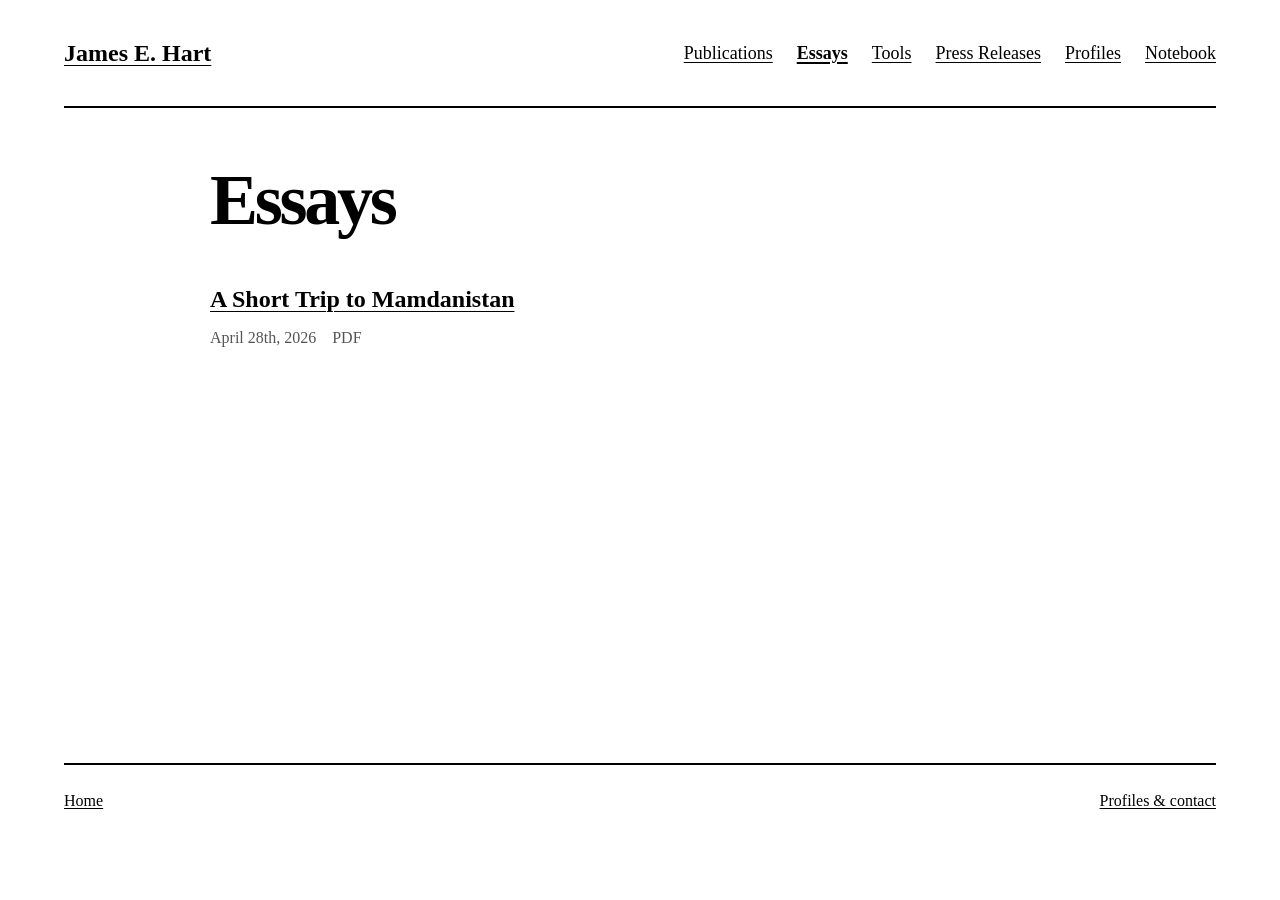
==== commit 5ffcbffd: "Update essay date format in essays.html" ====
--- a/essays.html
+++ b/essays.html
@@ -28,7 +28,7 @@
               <a href="assets/essays/A%20Short%20Trip%20to%20Mamdanistan.pdf">A Short Trip to Mamdanistan</a>
             </h2>
             <p class="essay-meta">
-              <span class="essay-date">April 28, 2026</span>
+              <span class="essay-date">April 28th, 2026</span>
               <span class="essay-pdf">PDF</span>
             </p>
           </article>
--- a/styles.css
+++ b/styles.css
@@ -389,6 +389,9 @@
 .profile-photo img {
   width: 100%;
   height: auto;
+  aspect-ratio: 627 / 513;
+  object-fit: cover;
+  object-position: center top;
   border: 2px solid var(--ink);
 }
 
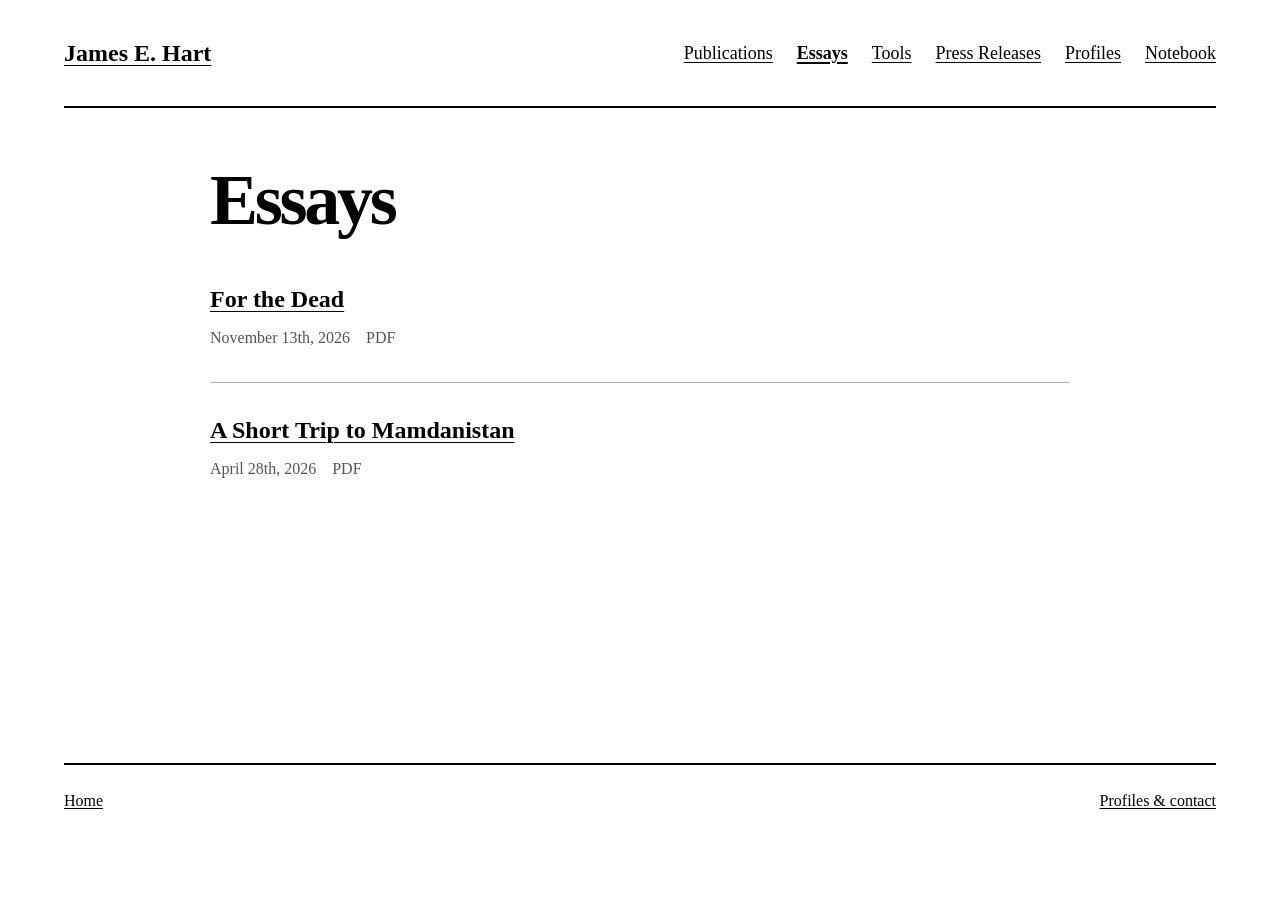
==== commit 297c296d: "Publish For the Dead essay and notebook announcement" ====
--- a/essays.html
+++ b/essays.html
@@ -23,6 +23,16 @@
       <h1>Essays</h1>
       <section class="essay-wrap">
         <div class="essay-list">
+          <article id="for-the-dead" class="essay-card">
+            <h2 class="essay-title">
+              <a href="assets/essays/For%20the%20Dead.pdf">For the Dead</a>
+            </h2>
+            <p class="essay-meta">
+              <span class="essay-date">November 13th, 2026</span>
+              <span class="essay-pdf">PDF</span>
+            </p>
+          </article>
+
           <article class="essay-card">
             <h2 class="essay-title">
               <a href="assets/essays/A%20Short%20Trip%20to%20Mamdanistan.pdf">A Short Trip to Mamdanistan</a>
--- a/styles.css
+++ b/styles.css
@@ -270,6 +270,10 @@
   margin-bottom: 0;
 }
 
+.notebook-entry img {
+  height: auto;
+}
+
 .notebook-entry blockquote {
   font-size: inherit;
   line-height: inherit;
